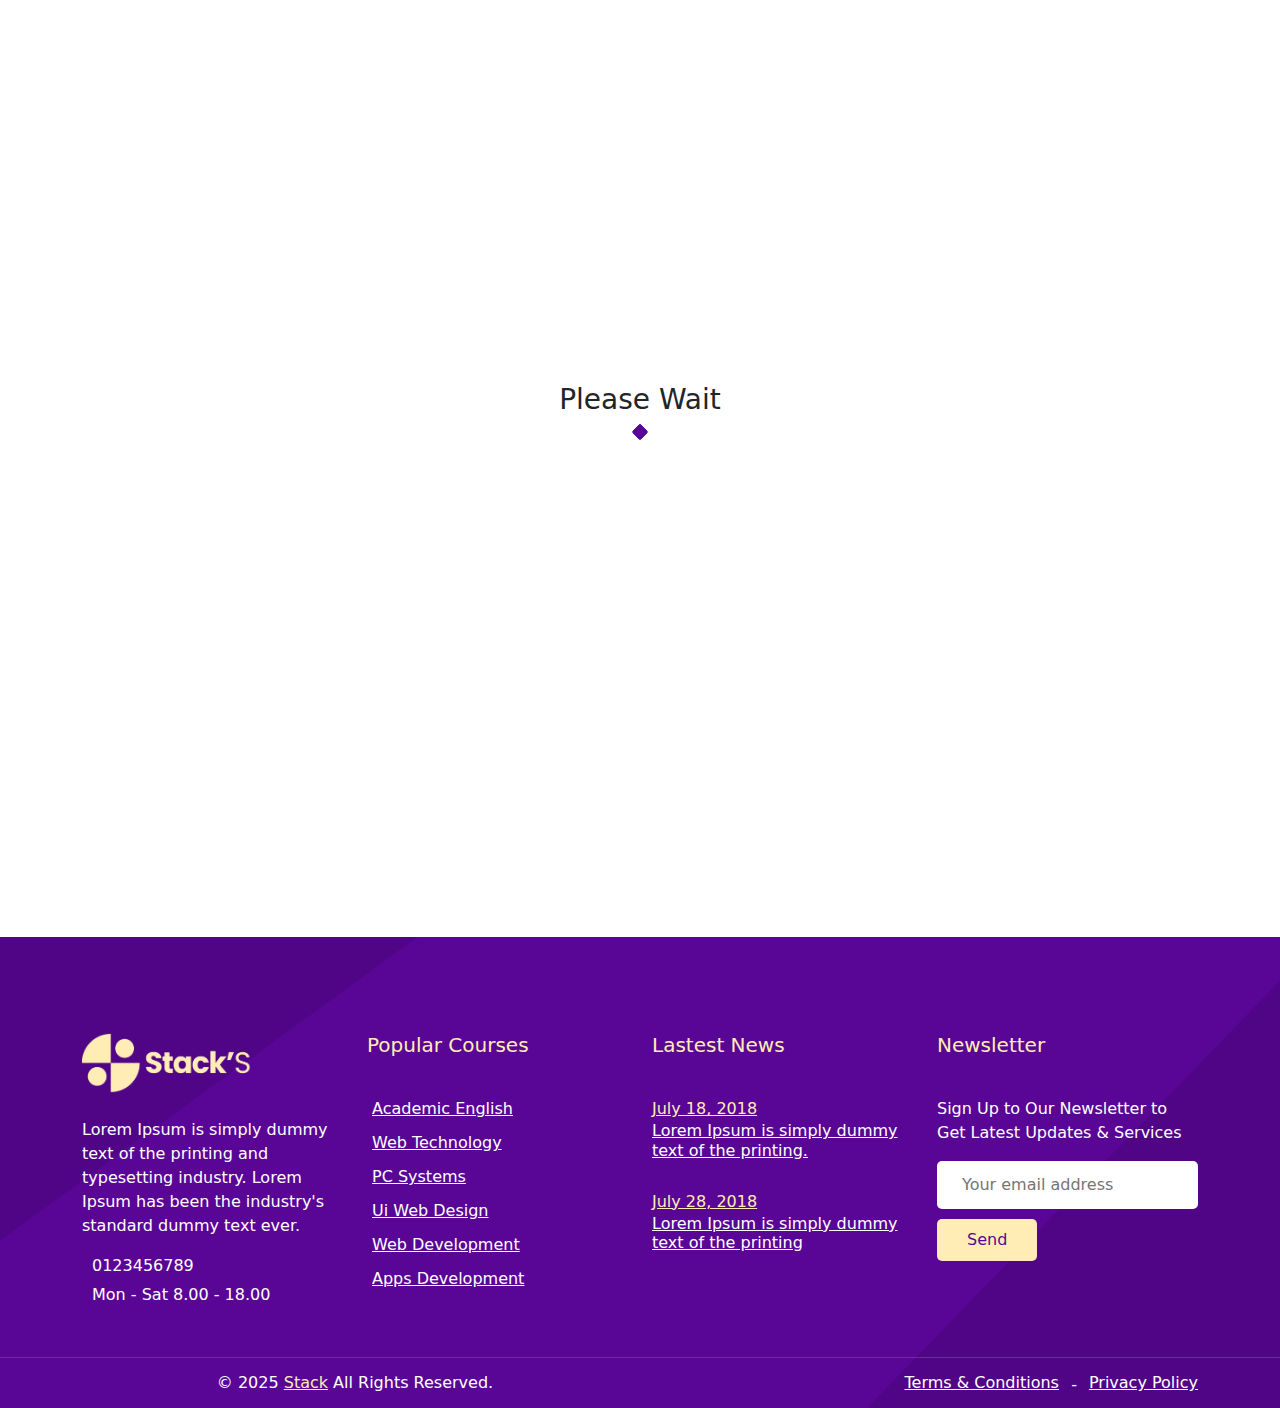
==== index.html @ 7b1290c4 "home page" ====
<!DOCTYPE html>
<html lang="en">
<head>
  <meta charset="UTF-8">
  <meta name="viewport" content="width=device-width, initial-scale=1.0">
  <title>Stack AI</title>
  <script src="https://kit.fontawesome.com/c951bb1c34.js" crossorigin="anonymous"></script>
  <link href="https://cdn.jsdelivr.net/npm/bootstrap@5.3.0/dist/css/bootstrap.min.css" rel="stylesheet">
  <script src="https://cdn.jsdelivr.net/npm/bootstrap@5.3.0/dist/js/bootstrap.bundle.min.js"></script>
  <link rel="preconnect" href="https://fonts.googleapis.com">
  <link rel="preconnect" href="https://fonts.gstatic.com" crossorigin>
  <link href="https://fonts.googleapis.com/css2?family=Poppins:ital,wght@0,100;0,200;0,300;0,400;0,500;0,600;0,700;0,800;0,900;1,100;1,200;1,300;1,400;1,500;1,600;1,700;1,800;1,900&display=swap" rel="stylesheet">
  <link rel="stylesheet" href="css/styles.css">
  <link rel="icon" type="image/x-icon" href="img/favicon.png">
</head>

<body onload="hideLoader()">
<!-- Loader -->
<div class="loader-container" id="loading">
  <h3 style="margin-bottom: 100px;">Please Wait</h3>
    <div class="loader-6">
        <div class="loader-square"></div>
        <div class="loader-square"></div>
        <div class="loader-square"></div>
        <div class="loader-square"></div>
        <div class="loader-square"></div>
        <div class="loader-square"></div>
        <div class="loader-square"></div>
    </div>
</div>

<!-- Navbar -->
<nav class="navbar navbar-expand-lg navbar-light bg-white border-bottom px-4">
    <div class="container-fluid">
        <!-- Left Section -->
        <a class="navbar-brand d-flex align-items-center" href="#">
            <img class="nav-logo" src="img/logo.png" alt="">
        </a>

        <!-- Toggle Button for Mobile -->
        <button class="navbar-toggler" type="button" data-bs-toggle="collapse" data-bs-target="#navbarSupportedContent" 
                aria-controls="navbarSupportedContent" aria-expanded="false" aria-label="Toggle navigation">
            <span class="navbar-toggler-icon"></span>
        </button>

        <!-- Collapsible Section -->
        <div class="collapse navbar-collapse" id="navbarSupportedContent">
            <!-- Search Bar -->
            <div class="position-relative me-lg-3 my-2 my-lg-0">
                <span class="search-icon"><i class="fa-solid fa-magnifying-glass"></i></span>
                <input type="text" class="form-control search-input" placeholder="Search Opportunities">
            </div>

            <!-- Center Section -->
            <ul class="navbar-nav mx-auto">
                <li class="nav-item"><a class="nav-link text-dark" href="#">Internships</a></li>
                <li class="nav-item"><a class="nav-link text-dark" href="#">Jobs</a></li>
                <li class="nav-item"><a class="nav-link text-dark" href="#">Competitions</a></li>
                <li class="nav-item"><a class="nav-link text-dark" href="#">Practice</a></li>
                <li class="nav-item dropdown">
                    <a class="nav-link dropdown-toggle text-dark" href="#" role="button" data-bs-toggle="dropdown">
                        More
                    </a>
                </li>
            </ul>

            <!-- Right Section -->
            <div class="d-flex align-items-center gap-3 right-section">
                <div class="position-relative">
                    <i class="fa-regular fa-comment fa-lg"></i>
                </div>
                <i class="fa-regular fa-bell fa-lg"></i>
                <div class="profile-circle">K</div>
                <button class="btn btn-outline-dark login-btn"><i class="fa-regular fa-plus"></i> Login</button>
                <button class="btn business-btn d-flex align-items-center">
                    <span class="fw-bold"><img src="img/icon.png" alt="">For Business
                </button>
            </div>
        </div>
    </div>
</nav>

<!-- Hero Section -->
<div class="container hero-container mt-5">

  <div class="left-hero">
      <div class="custom-banner">
          🌟 The most extensive and varied library of components available.
      </div>
      <h1 class="custom-heading position-relative d-inline-block">
          Design <br><span class="position-relative">Made Easy.</span>
      </h1>
      <div class="container d-flex justify-content-center gap-3 mt-4">
          <div class="custom-badge">
              🏆 <span class="fw-semibold text-secondary">#2 Product of the Day</span>
          </div>
          <div class="custom-badge">
              🅿️ <span class="fw-semibold text-secondary">#3 Product of the Week</span>
          </div>
      </div>
  </div>

  <div class="right-hero">
      <p class="hero-txt text-secondary mt-3">
          We create stunning world-class components and templates, making them easily accessible to everyone.
      </p>

      <!-- Icons -->
      <div class="mt-3 d-flex gap-3">
          <span class="text-secondary fs-2"><i class="fa-brands fa-react"></i></span>
          <span class="text-secondary fs-2"><i class="fa-brands fa-node-js"></i></span>
          <span class="text-secondary fs-2"><i class="fa-brands fa-css3"></i></span>
      </div>        

      <!-- CTA Button -->
      <button class="custom-button mt-4">Get Full Access Now</button>

      <!-- Reviews -->
      <div class="d-flex align-items-center mt-4 mx-3">
          <div class="review-images d-flex">
              <img src="https://randomuser.me/api/portraits/men/32.jpg" alt="User 1">
              <img src="https://randomuser.me/api/portraits/men/45.jpg" alt="User 2">
              <img src="https://randomuser.me/api/portraits/men/20.jpg" alt="User 3">
              <img src="https://randomuser.me/api/portraits/men/55.jpg" alt="User 4">
              <img src="https://randomuser.me/api/portraits/men/20.jpg" alt="User 3">
              <img src="https://randomuser.me/api/portraits/men/32.jpg" alt="User 1">
          </div>
          <div class="ms-3">
              <div>⭐⭐⭐⭐⭐ </div>
              <div>
                  <span class="fw-semibold text-secondary">965 Startups are launching faster</span>
              </div>
          </div>
      </div>
  </div>
</div>

<!-- Features Section -->
<div class="feature-container container mt-5">
  <div class="row text-center">
      <div class="col-md-4 mb-4">
          <div class="feature-icon"><i class="fa-regular fa-folder"></i></div>
          <h4 class="mt-3 fw-semibold">Diverse Components</h4>
          <p class="text-secondary">Access a rich library of meticulously crafted components, saving you design time.</p>
      </div>
      <div class="col-md-4 mb-4">
          <div class="feature-icon"><i class="fa-solid fa-hourglass"></i></div>
          <h4 class="mt-3 fw-semibold">Time and Cost Savings</h4>
          <p class="text-secondary">Reduce development time and costs by leveraging pre-built components.</p>
      </div>
      <div class="col-md-4 mb-4">
          <div class="feature-icon"><i class="fa-regular fa-star"></i></div>
          <h4 class="mt-3 fw-semibold">Consistent Aesthetics</h4>
          <p class="text-secondary">Ensure a polished, professional look with visually cohesive elements.</p>
      </div>
  </div>
</div>

<!-- Footer -->
<footer class="footer-section">
  <div class="footer-top">
    <div class="container">
      <div class="row">
        <div class="col-lg-3 col-md-6 col-sm-6">
          <div class="widget company-intro-widget">
            <a href="index.html" class="site-logo"><img src="img/logo-light.png" alt="logo"></a>
            <p>Lorem Ipsum is simply dummy text of the printing and typesetting industry. Lorem Ipsum has been the industry's standard dummy text ever.</p>
            <ul class="company-footer-contact-list">
              <li><i class="fas fa-phone"></i>0123456789</li>
              <li><i class="fas fa-clock"></i>Mon - Sat 8.00 - 18.00</li>
            </ul>
          </div>
        </div><!-- widget end -->
        <div class="col-lg-3 col-md-6 col-sm-6">
          <div class="widget course-links-widget">
            <h5 class="widget-title">Popular Courses</h5>
            <ul class="courses-link-list">
              <li><a href="#"><i class="fas fa-long-arrow-alt-right"></i>Academic English</a></li>
              <li><a href="#"><i class="fas fa-long-arrow-alt-right"></i>Web Technology</a></li>
              <li><a href="#"><i class="fas fa-long-arrow-alt-right"></i>PC Systems</a></li>
              <li><a href="#"><i class="fas fa-long-arrow-alt-right"></i>Ui Web Design</a></li>
              <li><a href="#"><i class="fas fa-long-arrow-alt-right"></i>Web Development</a></li>
              <li><a href="#"><i class="fas fa-long-arrow-alt-right"></i>Apps Development</a></li>
            </ul>
          </div>
        </div><!-- widget end -->
        <div class="col-lg-3 col-md-6 col-sm-6">
          <div class="widget latest-news-widget">
            <h5 class="widget-title">lastest news</h5>
            <ul class="small-post-list">
              <li>
                <div class="small-post-item">
                  <a href="#" class="post-date">July 18, 2018</a>
                  <h6 class="small-post-title"><a href="#">Lorem Ipsum is simply dummy text of the printing.</a></h6>
                </div>
              </li><!-- small-post-item end -->
              <li>
                <div class="small-post-item">
                  <a href="#" class="post-date">July 28, 2018</a>
                  <h6 class="small-post-title"><a href="#">Lorem Ipsum is simply dummy text of the printing</a></h6>
                </div>
              </li><!-- small-post-item end -->
            </ul>
          </div>
        </div><!-- widget end -->
        <div class="col-lg-3 col-md-6 col-sm-6">
          <div class="widget newsletter-widget">
            <h5 class="widget-title">Newsletter</h5>
            <div class="footer-newsletter">
              <p>Sign Up to Our Newsletter to Get Latest Updates & Services</p>
              <form class="news-letter-form">
                <input type="email" name="news-email" id="news-email" placeholder="Your email address">
                <input type="submit" value="Send">
              </form>
            </div>
          </div>
        </div><!-- widget end -->
      </div>
    </div> 
  </div>
  <div class="footer-bottom">
    <div class="container">
      <div class="row">
          <div class="col-md-6 col-sm-6 text-sm-left text-center">
            <span class="copy-right-text">© 2025 <a href="#">Stack</a> All Rights Reserved.</span>
          </div>
          <div class="col-md-6 col-sm-6">
            <ul class="terms-privacy d-flex justify-content-sm-end justify-content-center">
              <li><a href="#">Terms & Conditions</a></li>
              <li><a href="#">Privacy Policy</a></li>
            </ul>
          </div>
      </div>
    </div>
  </div><!-- footer-bottom end -->
</footer>
</body>
<script>
  function hideLoader() {
      setTimeout(() => {
          document.getElementById("loading").style.display = "none";
          document.getElementById("content").style.display = "block";
      }, 1000);
  }
</script>
</html>
---- css/styles.css ----
:root {
    --primary-color: #590696;
    --secondary-color: #8c52ff;
    --bacground: #ffedb5;
    --gradient-bg: radial-gradient(circle, rgba(89,6,150,1) 21%, rgba(140,82,255,1) 76%)
}

/* Loader Start */
.loader-container {
    position: fixed;
    width: 100%;
    height: 100%;
    background: white;
    display: flex;
    align-items: center;
    justify-content: center;
    z-index: 9999;
}
@keyframes square-animation {
    0%, 10% { left: 0; top: 0; }
    12.5%, 22.5% { left: 32px; top: 0; }
    25%, 35% { left: 64px; top: 0; }
    37.5%, 47.5% { left: 64px; top: 32px; }
    50%, 60% { left: 32px; top: 32px; }
    62.5%, 72.5% { left: 32px; top: 64px; }
    75%, 85% { left: 0; top: 64px; }
    87.5%, 97.5% { left: 0; top: 32px; }
    100% { left: 0; top: 0; }
}
.loader-6 {
    position: absolute;
    width: 96px;
    height: 96px;
    scale: 0.4;
    transform: rotate(45deg);
}
.loader-square {
    position: absolute;
    top: 0;
    left: 0;
    width: 28px;
    height: 28px;
    margin: 2px;
    border-radius: 4px;
    background: #590696;
    animation: square-animation 2s cubic-bezier(0.65, 0, 0.35, 1) infinite both;
}
.loader-square:nth-of-type(1) { animation-delay: -0.25s; }
.loader-square:nth-of-type(2) { animation-delay: -0.5s; }
.loader-square:nth-of-type(3) { animation-delay: -0.75s; }
.loader-square:nth-of-type(4) { animation-delay: -1s; }
.loader-square:nth-of-type(5) { animation-delay: -1.25s; }
.loader-square:nth-of-type(6) { animation-delay: -1.5s; }  
/* Loader End */

/* Navbar Start */
.nav-logo {
    width: 110px;
}
.search-input {
    border-radius: 50px;
    padding-left: 2.5rem;
    width: 250px;
    border: 1px solid #ddd;
}
.search-icon {
    position: absolute;
    left: 10px;
    top: 50%;
    transform: translateY(-50%);
    color: gray;
}
.profile-circle {
    width: 35px;
    height: 35px;
    background-color: #17a2b8;
    color: white;
    font-weight: bold;
    border-radius: 50%;
    display: flex;
    align-items: center;
    justify-content: center;
}
.business-btn {
    background-color: var(--bacground);
    display: flex;
    flex-direction: column;
    justify-content: center;
    border-radius: 50px;
    padding: 5px 15px;
    border: 1px solid #f0c040;
}
.business-btn img{
    width: 30px;
    padding-right: 10px;
}
.login-btn {
    border-radius: 50px;
    padding: 5px 15px;
    border: 1px solid #ccc;
}
.login-btn:hover {
    border: 1px solid #ccc;
    background-color: var(--primary-color);
}
@media (max-width: 991px) {
    .search-input {
        width: 100%;
    }
    .right-section {
        flex-direction: column;
        align-items: flex-start;
        gap: 10px;
        width: 100%;
    }
}
/* Navbar End */

/* Footer Start */
.footer-section ul {
    margin: 0;
    padding: 0;
    list-style: none;
}
.footer-section img {
    max-width: 100%;
    height: auto;
}
.footer-section {
    margin-top: 50px;
    background-color: var(--primary-color);
    position: relative;
    overflow: hidden;
    z-index: 9;
}
.footer-section:before {
    content: '';
    position: absolute;
    top: -146%;
    left: -18%;
    width: 44%;
    height: 257%;
    transform: rotate(54deg);
    background-color: #500587;
    -webkit-transform: rotate(54deg);
    -moz-transform: rotate(54deg);
    -ms-transform: rotate(54deg);
    -o-transform: rotate(54deg);
    z-index: -10;
}
.footer-section:after {
    position: absolute;
    content: '';
    background-color: #500587;
    top: -24%;
    right: 4%;
    width: 26%;
    height: 264%;
    transform: rotate(44deg);
    -webkit-transform: rotate(44deg);
    -moz-transform: rotate(44deg);
    -ms-transform: rotate(44deg);
    -o-transform: rotate(44deg);
    z-index: -10;
}
.footer-top {
    padding-top: 96px;
    padding-bottom: 50px;
}
.footer-top p,
.company-footer-contact-list li {
    color: #ffffff;
}
.company-footer-contact-list {
    margin-top: 10px;
}
.company-footer-contact-list li {
    display: flex;
    display: -webkit-flex;
    align-items: center;
}
.company-footer-contact-list li+li {
    margin-top: 5px;
}
.company-footer-contact-list li i {
    margin-right: 10px;
    font-size: 20px;
    display: inline-block;
}

.footer-top .site-logo {
    margin-bottom: 25px;
    display: block;
    max-width: 170px;
}
.widget-title {
    text-transform: capitalize;
}
.footer-top .widget-title {
    color: var(--bacground);
    margin-bottom: 40px;
}
.courses-link-list li+li {
    margin-top: 10px;
}
.courses-link-list li a {
    color: #ffffff;
    text-transform: capitalize;
    font-family: var(--para-font);
    font-weight: 400;
}
.courses-link-list li a:hover {
    color: var(--bacground);
}
.courses-link-list li i {
    margin-right: 5px;
}
.footer-top .small-post-title a {
    font-family: var(--para-font);
    color: #ffffff;
    font-weight: 400;
}
.small-post-item .post-date {
    color: var(--bacground);
    margin-bottom: 3px;
    font-family: var(--para-font);
    font-weight: 400;
}
.small-post-list li+li {
    margin-top: 30px;
}
.news-letter-form {
    margin-top: 15px;
}
.news-letter-form input {
    width: 100%;
    padding: 12px 25px;
    border-radius: 5px;
    -webkit-border-radius: 5px;
    -moz-border-radius: 5px;
    -ms-border-radius: 5px;
    -o-border-radius: 5px;
    border: none;
}
.news-letter-form input[type="submit"] {
    width: auto;
    border: none;
    background-color: var(--bacground);
    padding: 9px 30px;
    border-radius: 5px;
    -webkit-border-radius: 5px;
    -moz-border-radius: 5px;
    -ms-border-radius: 5px;
    -o-border-radius: 5px;
    color: var(--primary-color);
    margin-top: 10px;
}
.footer-bottom {
    padding: 13px 0;
    border-top: 1px solid rgba(255, 255, 255, 0.149);
}
.copy-right-text {
    color: #ffffff;
}
.copy-right-text a {
    color: var(--bacground);
}
.terms-privacy li+li {
    margin-left: 30px;
}
.terms-privacy li a {
    color: #ffffff;
    position: relative;
}
.terms-privacy li a:after {
    position: absolute;
    content: '-';
    color: #ffffff;
    display: inline-block;
    top: 0;
    right: -18px;
}
.terms-privacy li+li a:after {
    display: none;
}
/* Footer End */

/* Header Start */
.hero-container {
    display: flex;
    gap: 150px;
}
.custom-banner {
    border: 1px solid var(--primary-color);
    border-radius: 50px !important;
    color: var(--primary-color);
    font-weight: 500;
    border-radius: 8px;
    padding: 10px;
    text-align: ;
    max-width: 500px;
}
.custom-heading {
    font-size: 6em;
    font-weight: bold;
    background: var(--gradient-bg);
    -webkit-background-clip: text;
    -webkit-text-fill-color: transparent;
    display: inline-block; 
}
.custom-button {
    background: var(--gradient-bg);
    color: white;
    font-size: 1.2rem;
    padding: 12px 24px;
    border-radius: 30px;
    border: none;
}
.custom-button:hover {
    background-color: #1e8449;
}
.right-hero {
    max-width: 600px;
}
.hero-txt {
    font-size: 2em;
}
.review-images img {
    width: 40px;
    height: 40px;
    border-radius: 50%;
    border: 2px solid white;
    margin-left: -15px;
}
.custom-badge {
    background-color: #f5f5f5;
    padding: 8px 15px;
    border-radius: 8px;
    display: flex;
    align-items: center;
    gap: 8px;
}
/* Header End */

/* Feature Section Start */
.feature-icon {
    width: 50px;
    height: 50px;
    background: var(--gradient-bg);
    color: white;
    display: flex;
    align-items: center;
    justify-content: center;
    border-radius: 50%;
    font-size: 1.5rem;
    margin: auto;
}
.feature-container {
    margin-top: 80px !important;
}
/* Feature Section End */
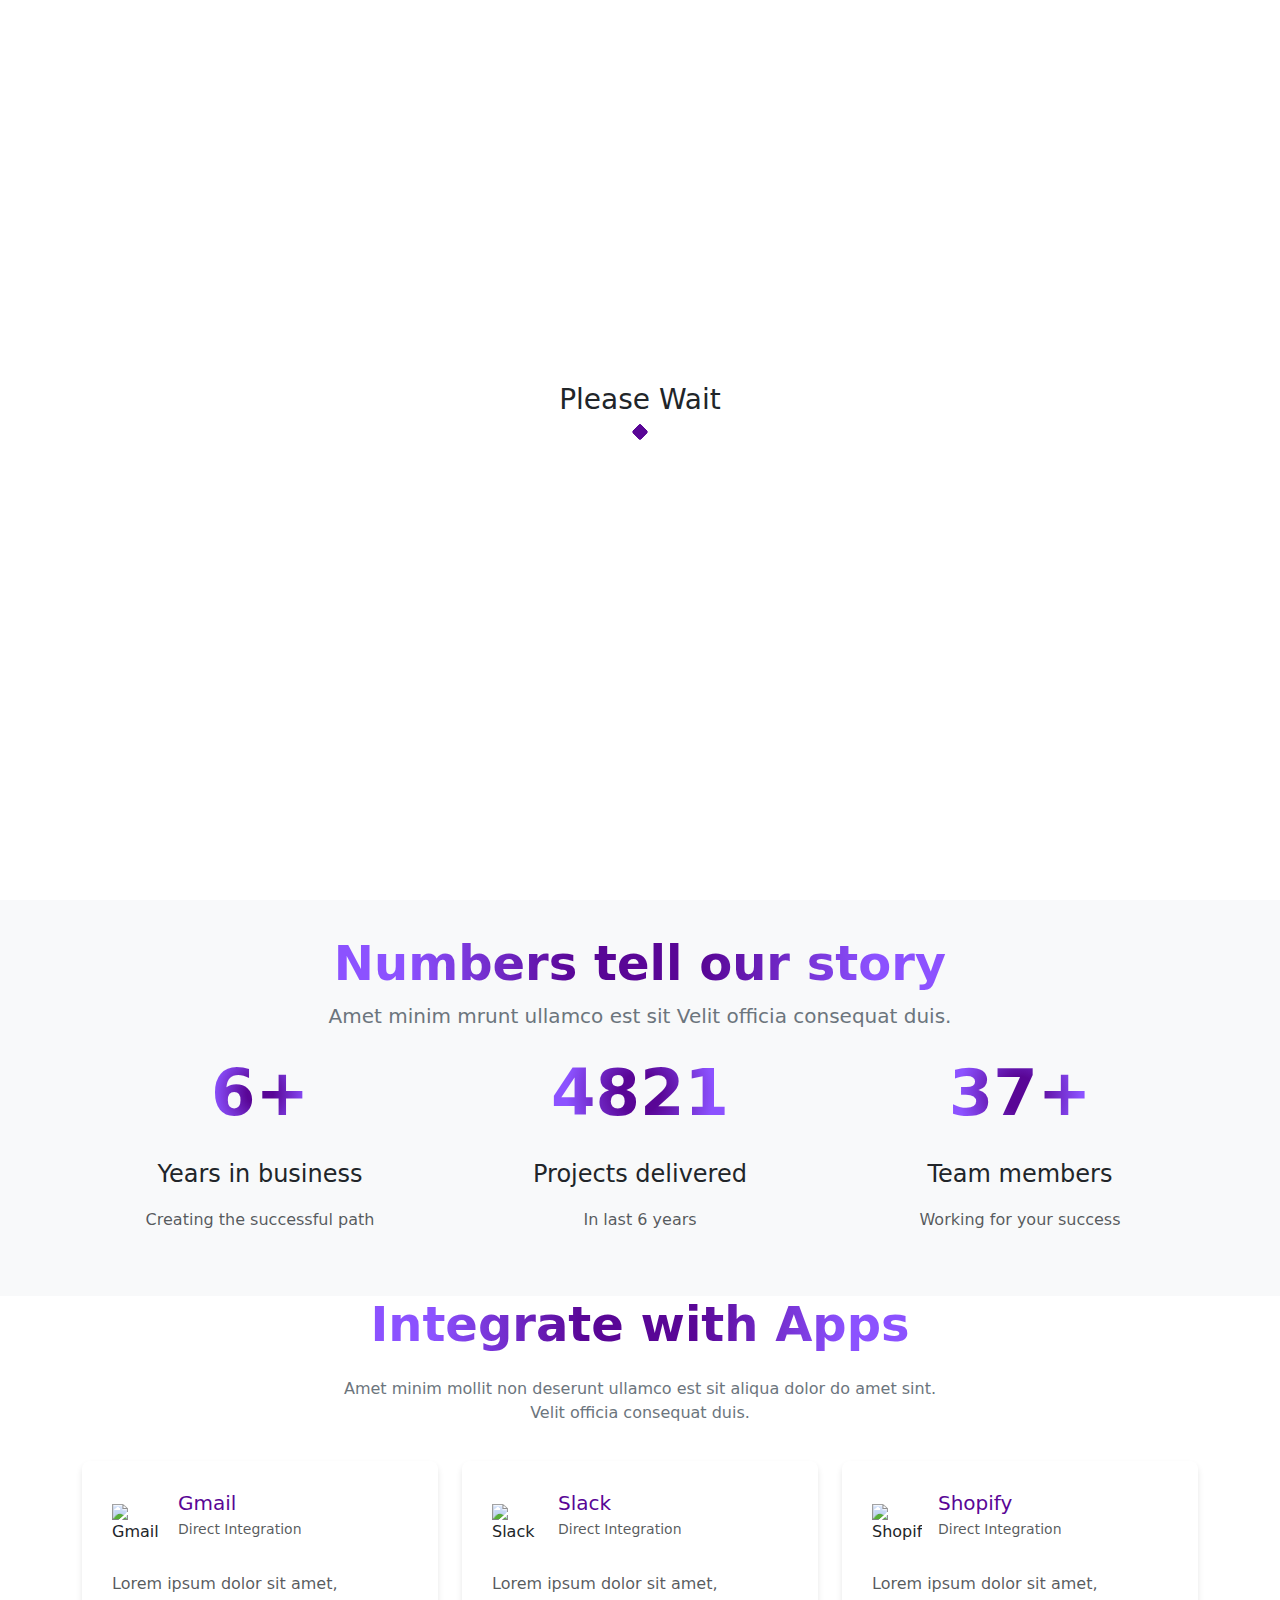
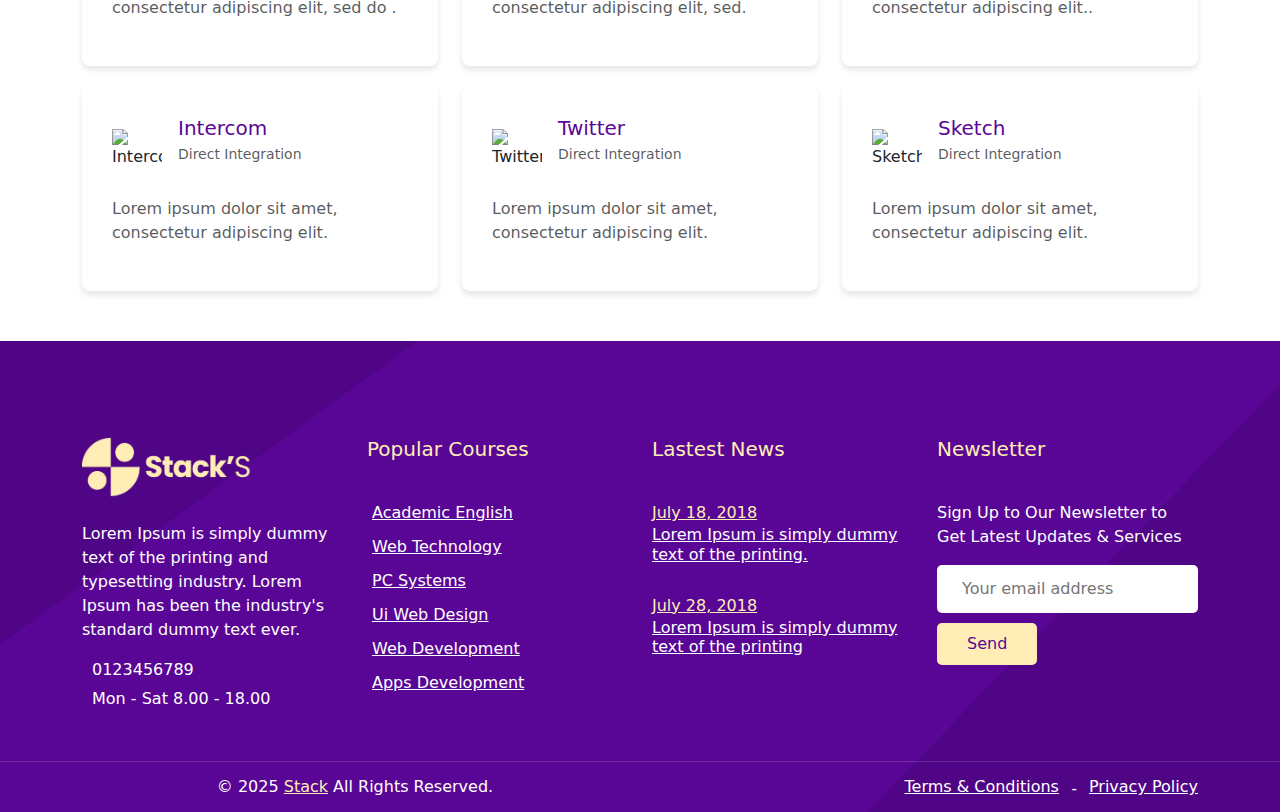
==== commit 95d841b9: "latest" ====
--- a/index.html
+++ b/index.html
@@ -4,14 +4,19 @@
   <meta charset="UTF-8">
   <meta name="viewport" content="width=device-width, initial-scale=1.0">
   <title>Stack AI</title>
+  <!-- Bootstrap CSS -->
+  <link rel="stylesheet" href="bootstrap-5.3.3-dist/css/bootstrap.min.css">
+  <!-- FontAwesome (still uses CDN) -->
   <script src="https://kit.fontawesome.com/c951bb1c34.js" crossorigin="anonymous"></script>
-  <link href="https://cdn.jsdelivr.net/npm/bootstrap@5.3.0/dist/css/bootstrap.min.css" rel="stylesheet">
-  <script src="https://cdn.jsdelivr.net/npm/bootstrap@5.3.0/dist/js/bootstrap.bundle.min.js"></script>
+  <!-- Google Fonts -->
   <link rel="preconnect" href="https://fonts.googleapis.com">
   <link rel="preconnect" href="https://fonts.gstatic.com" crossorigin>
-  <link href="https://fonts.googleapis.com/css2?family=Poppins:ital,wght@0,100;0,200;0,300;0,400;0,500;0,600;0,700;0,800;0,900;1,100;1,200;1,300;1,400;1,500;1,600;1,700;1,800;1,900&display=swap" rel="stylesheet">
+  <link href="https://fonts.googleapis.com/css2?family=Poppins:wght@100;200;300;400;500;600;700;800;900&display=swap" rel="stylesheet">
+  <!-- Custom Stylesheet -->
   <link rel="stylesheet" href="css/styles.css">
   <link rel="icon" type="image/x-icon" href="img/favicon.png">
+  <!-- Bootstrap JS (Bundle with Popper) -->
+  <script src="bootstrap-5.3.3-dist/js/bootstrap.bundle.min.js"></script>
 </head>
 
 <body onload="hideLoader()">
@@ -53,7 +58,7 @@
 
             <!-- Center Section -->
             <ul class="navbar-nav mx-auto">
-                <li class="nav-item"><a class="nav-link text-dark" href="#">Internships</a></li>
+                <li class="nav-item"><a class="nav-link text-dark" href="pricing.html">Pricing</a></li>
                 <li class="nav-item"><a class="nav-link text-dark" href="#">Jobs</a></li>
                 <li class="nav-item"><a class="nav-link text-dark" href="#">Competitions</a></li>
                 <li class="nav-item"><a class="nav-link text-dark" href="#">Practice</a></li>
@@ -88,7 +93,7 @@
           🌟 The most extensive and varied library of components available.
       </div>
       <h1 class="custom-heading position-relative d-inline-block">
-          Design <br><span class="position-relative">Made Easy.</span>
+          Design <br>Made Easy.</span>
       </h1>
       <div class="container d-flex justify-content-center gap-3 mt-4">
           <div class="custom-badge">
@@ -155,6 +160,145 @@
       </div>
   </div>
 </div>
+
+<!-- Number -->
+<section class="py-5 bg-light number">
+    <div class="container text-center">
+        <h2 class="fw-bold display-5 text-dark">Numbers tell our story</h2>
+        <p class="mt-0 lead text-secondary">Amet minim mrunt ullamco est sit Velit officia consequat duis.</p>
+
+        <div class="row mt-4">
+            <div class="col-md-4">
+                <h3 class="fw-bold display-3 gradient-text">6+</h3>
+                <p class="mt-3 fs-4 fw-medium text-dark">Years in business</p>
+                <p class="text-muted">Creating the successful path</p>
+            </div>
+
+            <div class="col-md-4">
+                <h3 class="fw-bold display-3 gradient-text">4821</h3>
+                <p class="mt-3 fs-4 fw-medium text-dark">Projects delivered</p>
+                <p class="text-muted">In last 6 years</p>
+            </div>
+
+            <div class="col-md-4">
+                <h3 class="fw-bold display-3 gradient-text">37+</h3>
+                <p class="mt-3 fs-4 fw-medium text-dark">Team members</p>
+                <p class="text-muted">Working for your success</p>
+            </div>
+        </div>
+    </div>
+</section>
+
+<!-- Pricing Table -->
+
+<!-- Integration -->
+<section>
+  <div class="container integration-container">
+    <div class="text-center">
+        <h2 class="fw-bold display-5">Integrate with Apps</h2>
+        <p class="text-secondary mt-3 mx-auto" style="max-width: 600px;">
+            Amet minim mollit non deserunt ullamco est sit aliqua dolor do amet sint. Velit officia consequat duis.
+        </p>
+    </div>
+      <div class="row mt-1">
+          <!-- Card 1 -->
+          <div class="col-md-6 col-lg-4">
+              <div class="integration-card">
+                  <div class="d-flex align-items-center">
+                      <img src="https://cdn.rareblocks.xyz/collection/celebration/images/integration/3/gmail-logo.png" alt="Gmail">
+                      <div class="ms-3">
+                          <h5 class="mb-1">Gmail</h5>
+                          <p class="text-muted small">Direct Integration</p>
+                      </div>
+                  </div>
+                  <p class="mt-3 text-muted">
+                      Lorem ipsum dolor sit amet, consectetur adipiscing elit, sed do .
+                  </p>
+              </div>
+          </div>
+
+          <!-- Card 2 -->
+          <div class="col-md-6 col-lg-4">
+              <div class="integration-card">
+                  <div class="d-flex align-items-center">
+                      <img src="https://cdn.rareblocks.xyz/collection/celebration/images/integration/3/slack-logo.png" alt="Slack">
+                      <div class="ms-3">
+                          <h5 class="mb-1">Slack</h5>
+                          <p class="text-muted small">Direct Integration</p>
+                      </div>
+                  </div>
+                  <p class="mt-3 text-muted">
+                      Lorem ipsum dolor sit amet, consectetur adipiscing elit, sed.
+                  </p>
+              </div>
+          </div>
+
+          <!-- Card 3 -->
+          <div class="col-md-6 col-lg-4">
+              <div class="integration-card">
+                  <div class="d-flex align-items-center">
+                      <img src="https://cdn.rareblocks.xyz/collection/celebration/images/integration/3/shopify-logo.png" alt="Shopify">
+                      <div class="ms-3">
+                          <h5 class="mb-1">Shopify</h5>
+                          <p class="text-muted small">Direct Integration</p>
+                      </div>
+                  </div>
+                  <p class="mt-3 text-muted">
+                      Lorem ipsum dolor sit amet, consectetur adipiscing elit..
+                  </p>
+              </div>
+          </div>
+
+          <!-- Card 4 -->
+          <div class="col-md-6 col-lg-4">
+              <div class="integration-card">
+                  <div class="d-flex align-items-center">
+                      <img src="https://cdn.rareblocks.xyz/collection/celebration/images/integration/3/intercom-logo.png" alt="Intercom">
+                      <div class="ms-3">
+                          <h5 class="mb-1">Intercom</h5>
+                          <p class="text-muted small">Direct Integration</p>
+                      </div>
+                  </div>
+                  <p class="mt-3 text-muted">
+                      Lorem ipsum dolor sit amet, consectetur adipiscing elit.
+                  </p>
+              </div>
+          </div>
+
+          <!-- Card 5 -->
+          <div class="col-md-6 col-lg-4">
+              <div class="integration-card">
+                  <div class="d-flex align-items-center">
+                      <img src="https://cdn.rareblocks.xyz/collection/celebration/images/integration/3/twitter-logo.png" alt="Twitter">
+                      <div class="ms-3">
+                          <h5 class="mb-1">Twitter</h5>
+                          <p class="text-muted small">Direct Integration</p>
+                      </div>
+                  </div>
+                  <p class="mt-3 text-muted">
+                      Lorem ipsum dolor sit amet, consectetur adipiscing elit.
+                  </p>
+              </div>
+          </div>
+
+          <!-- Card 6 -->
+          <div class="col-md-6 col-lg-4">
+              <div class="integration-card">
+                  <div class="d-flex align-items-center">
+                      <img src="https://cdn.rareblocks.xyz/collection/celebration/images/integration/3/sketch-logo.png" alt="Sketch">
+                      <div class="ms-3">
+                          <h5 class="mb-1">Sketch</h5>
+                          <p class="text-muted small">Direct Integration</p>
+                      </div>
+                  </div>
+                  <p class="mt-3 text-muted">
+                      Lorem ipsum dolor sit amet, consectetur adipiscing elit.
+                  </p>
+              </div>
+          </div>
+      </div>
+  </div>
+</section>
 
 <!-- Footer -->
 <footer class="footer-section">
--- a/css/styles.css
+++ b/css/styles.css
@@ -1,9 +1,21 @@
+@import url("https://fonts.googleapis.com/css2?family=Inter:wght@400;500;600;700&display=swap");
 :root {
     --primary-color: #590696;
     --secondary-color: #8c52ff;
     --bacground: #ffedb5;
-    --gradient-bg: radial-gradient(circle, rgba(89,6,150,1) 21%, rgba(140,82,255,1) 76%)
-}
+    --gradient-bg: radial-gradient(circle, rgba(89,6,150,1) 21%, rgba(140,82,255,1) 76%);
+    --baseColor: #656c7c;
+    --baseSize: 16px;
+    --baseLineHeight: 1.5;
+    --fontFamily: Inter, sans-serif;
+    --pink: #ea4c89;
+    --pinkLight: #ffecf0;
+    --blue: #1769ff;
+    --redTick: url("data:image/svg+xml,%3Csvg width='18' height='14' fill='none' xmlns='http://www.w3.org/2000/svg'%3E%3Cpath d='M16.552.134 5.717 10.97 1.448 6.701 0 8.149l5.717 5.717L18 1.583 16.552.134Z' fill='%23EA455F'/%3E%3C/svg%3E%0A");
+    --whiteTick: url("data:image/svg+xml,%3Csvg width='18' height='14' fill='none' xmlns='http://www.w3.org/2000/svg'%3E%3Cpath d='M16.552.134 5.717 10.97 1.448 6.701 0 8.149l5.717 5.717L18 1.583 16.552.134Z' fill='%23FFFFFF'/%3E%3C/svg%3E%0A");
+    --close: url("data:image/svg+xml,%3Csvg width='18' height='18' fill='none' xmlns='http://www.w3.org/2000/svg'%3E%3Cpath d='M18 1.414 16.586 0 9 7.586 1.414 0 0 1.414 7.586 9 0 16.586 1.414 18 9 10.414 16.586 18 18 16.586 10.414 9 18 1.414Z' fill='%23B1B8C9'/%3E%3C/svg%3E");
+    --entpIcon: url("data:image/svg+xml,%3Csvg width='42' height='42' fill='none' xmlns='http://www.w3.org/2000/svg'%3E%3Cpath d='M3.813 11.077 21 1.155l17.187 9.922v19.846L21 40.845 3.813 30.923V11.077Z' stroke='%23fff' stroke-width='2'/%3E%3Ccircle cx='21' cy='21' r='8' stroke='%23fff' stroke-width='2'/%3E%3C/svg%3E");
+  }
 
 /* Loader Start */
 .loader-container {
@@ -297,8 +309,7 @@
     font-weight: 500;
     border-radius: 8px;
     padding: 10px;
-    text-align: ;
-    max-width: 500px;
+    max-width: 550px;
 }
 .custom-heading {
     font-size: 6em;
@@ -358,4 +369,296 @@
 .feature-container {
     margin-top: 80px !important;
 }
-/* Feature Section End */+/* Feature Section End */
+
+
+/* Integration Start */
+.integration-card {
+    border-radius: 8px;
+    box-shadow: 0px 4px 6px rgba(0, 0, 0, 0.1);
+    overflow: hidden;
+    background: white;
+    padding: 30px;
+    margin-top: 20px;
+}
+.integration-card img {
+    width: 50px;
+    height: auto;
+}
+.integration-container h2 {
+    font-weight: bold;
+    background: var(--gradient-bg);
+    -webkit-background-clip: text;
+    -webkit-text-fill-color: transparent;
+    display: inline-block; 
+}
+.integration-container h5 {
+    color: var(--primary-color);
+}
+/* Integration End */
+
+/* Numbers */
+.number h3, .number h2 {
+    font-weight: bold;
+    background: var(--gradient-bg);
+    -webkit-background-clip: text;
+    -webkit-text-fill-color: transparent;
+    display: inline-block;    
+}
+
+/* Pricing Table */
+.plans {
+  width: 96%;
+  max-width: 1128px;
+  margin: 0 auto;
+}
+.plans__container {
+  padding: 1rem 0 2rem;
+}
+
+.plansHero {
+  text-align: center;
+  padding: 1rem 0 1.5rem;
+  line-height: 1.21;
+}
+.plansHero__title {
+  font-weight: 700;
+  font-size: 2rem;
+  margin: 0 0 1rem 0;
+  color: #000;
+}
+.plansHero__subtitle {
+  margin: 0;
+}
+
+.planItem {
+  --border: 1px solid #e6e6e6;
+  --bgColor: #fff;
+  --boxShadow: none;
+  background-color: var(--bgColor);
+  border: var(--border);
+  border-radius: 1rem;
+  box-shadow: var(--boxShadow);
+  padding: 2rem 1.5rem;
+  display: inline-flex;
+  flex-direction: column;
+}
+.planItem__container {
+  --direction: column;
+  display: grid;
+  grid-auto-flow: var(--direction);
+  grid-auto-columns: 1fr;
+  gap: 1.5rem;
+}
+.planItem .price {
+  --priceMargin: 2rem 0;
+}
+.planItem--pro {
+  --border: 0;
+  --boxShadow: 0px 14px 30px rgba(204, 204, 204, 0.32);
+}
+.planItem--pro .label {
+  background: var(--secondary-color);
+  --labelColor: #fff;
+}
+.planItem--entp {
+    background: var(--gradient-bg);
+}
+.planItem--entp .price-card {
+  --titleColor: #fff;
+  --descColor: rgb(255 255 255 / 80%);
+}
+.planItem--entp .card__icon {
+  background-image: var(--entpIcon);
+  background-size: cover;
+}
+.planItem--entp .price,
+.planItem--entp .featureList {
+  --color: #fff;
+}
+.planItem--entp .featureList {
+  --icon: var(--whiteTick);
+}
+.planItem .button {
+  margin-top: auto;
+}
+
+.button {
+  --color: var(--primary-color);
+  --shadowColor: rgb(234 76 137 / 30%);
+  border: 1px solid var(--primary-color);
+  border-radius: 0.5rem;
+  display: block;
+  width: 100%;
+  padding: 1rem 1.5rem;
+  line-height: inherit;
+  font-family: inherit;
+  font-size: 1rem;
+  font-weight: 600;
+  background-color: var(--bgColor);
+  color: var(--color);
+  cursor: pointer;
+  transition: all 0.1s ease-in-out;
+  -webkit-user-select: none;
+     -moz-user-select: none;
+      -ms-user-select: none;
+          user-select: none;
+}
+.button--pink {
+  background-color: var(--secondary-color);
+  color: white;
+  --shadowColor: rgb(234 76 137 / 50%);
+}
+.button--white {
+  background-color: white;
+  color: var(--primary-color);
+}
+.button:hover {
+  transform: translateY(-2px);
+  box-shadow: 0px 6px 10px var(--shadowColor);
+}
+.button:focus-visible {
+  outline-offset: 2px;
+  outline: 2px solid var(--outline);
+}
+
+.price-card {
+  --titleColor: #000;
+  --descColor: var(--baseColor);
+}
+.card__header {
+  display: flex;
+  gap: 1rem;
+  align-items: center;
+}
+.card__icon {
+  width: 2.625rem;
+  height: 2.625rem;
+}
+.card h2 {
+  color: var(--titleColor);
+  font-size: 1.5rem;
+  line-height: 1.2;
+  font-weight: 400;
+  margin: 0;
+  flex-grow: 1;
+}
+.card__desc {
+  margin: 1.5rem 0 0;
+  color: var(--descColor);
+}
+
+.label {
+  --labelColor: var(--baseColor);
+  --labelBg: #e5e5e5;
+  font-weight: 600;
+  line-height: 1.25;
+  font-size: 1rem;
+  text-align: center;
+  padding: 0.625rem 1.125rem;
+  border-radius: 2rem;
+  -webkit-user-select: none;
+     -moz-user-select: none;
+      -ms-user-select: none;
+          user-select: none;
+  background-color: var(--labelBg);
+  color: var(--labelColor);
+}
+
+.price {
+  --color: #000;
+  --priceMargin: 0;
+  display: flex;
+  color: var(--color);
+  align-items: center;
+  gap: 0.5625rem;
+  font-weight: 600;
+  font-size: 2rem;
+  margin: var(--priceMargin);
+}
+.price span {
+  font-size: 1rem;
+  font-weight: 400;
+  color: var(--baseColor);
+}
+
+.featureList {
+  --color: #000;
+  --icon: var(--redTick);
+  --height: 0.875rem;
+  margin: 0 0 2.75rem;
+  padding: 0;
+  font-weight: 500;
+}
+.featureList li {
+  margin-top: -15px;
+  color: var(--color);
+  margin-bottom: 2rem;
+  display: flex;
+  align-items: center;
+  gap: 1rem;
+}
+.featureList li:before {
+  content: "";
+  background-image: var(--icon);
+  background-size: cover;
+  display: block;
+  width: 1.125rem;
+  height: var(--height);
+}
+.featureList li:last-child {
+  margin-bottom: 0;
+}
+.featureList li.disabled {
+  --color: #b1b8c9;
+  --height: 1.125rem;
+  --icon: var(--close);
+}
+
+.symbol {
+  --big: 2.625rem;
+  --small: 1.5rem;
+  --radius: 0.25rem;
+  border: 2px solid var(--blue);
+  width: var(--big);
+  height: var(--big);
+  border-radius: var(--radius);
+  position: relative;
+}
+.symbol--rounded {
+  --radius: 2rem;
+}
+.symbol:after {
+  content: "";
+  box-sizing: border-box;
+  display: block;
+  position: absolute;
+  border: 2px solid var(--pink);
+  width: var(--small);
+  height: var(--small);
+  border-radius: var(--radius);
+  top: 50%;
+  left: 50%;
+  transform: translate(-50%, -50%);
+}
+
+@media screen and (max-width: 640px) {
+  .plans {
+    max-width: 480px;
+    width: 90%;
+  }
+
+  .planItem__container {
+    --direction: row;
+  }
+}
+@media screen and (min-width: 641px) and (max-width: 768px) {
+  :root {
+    --baseSize: 12px;
+  }
+}
+@media screen and (min-width: 769px) and (max-width: 1080px) {
+  :root {
+    --baseSize: 14px;
+  }
+}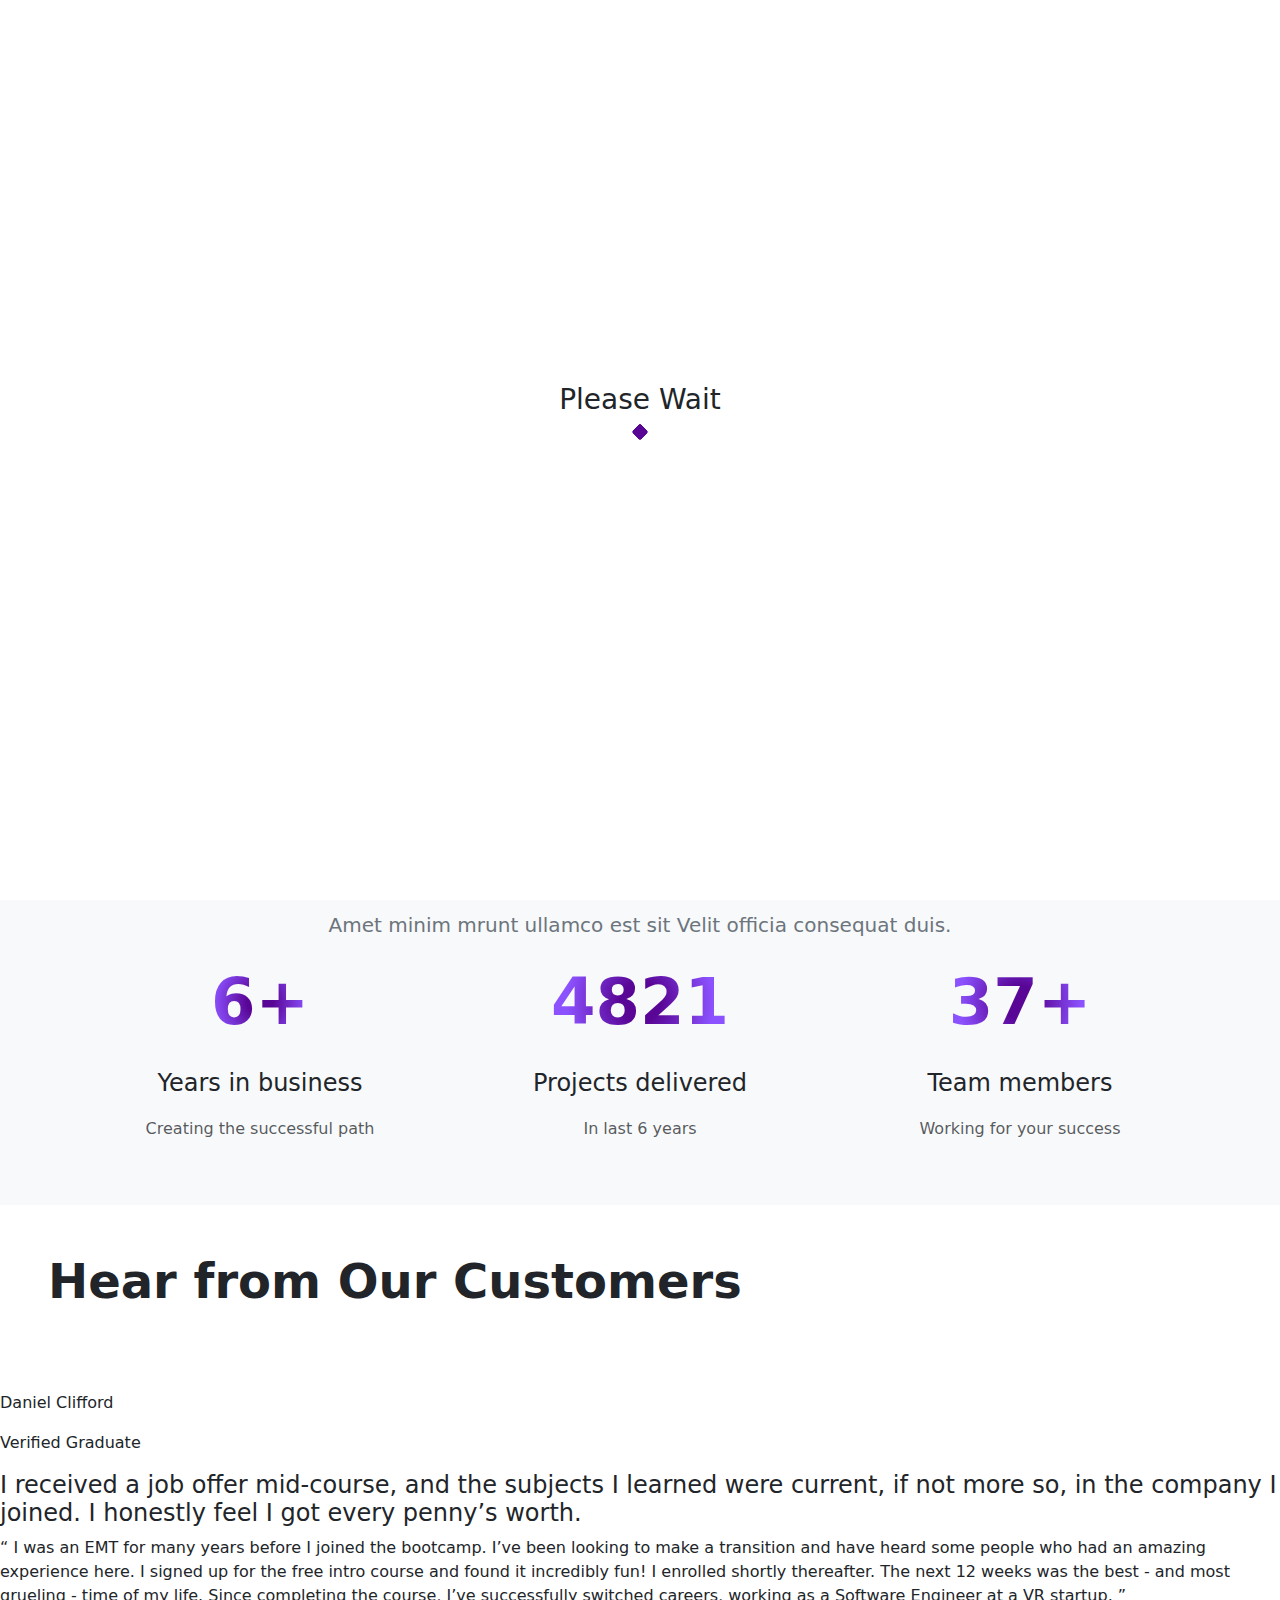
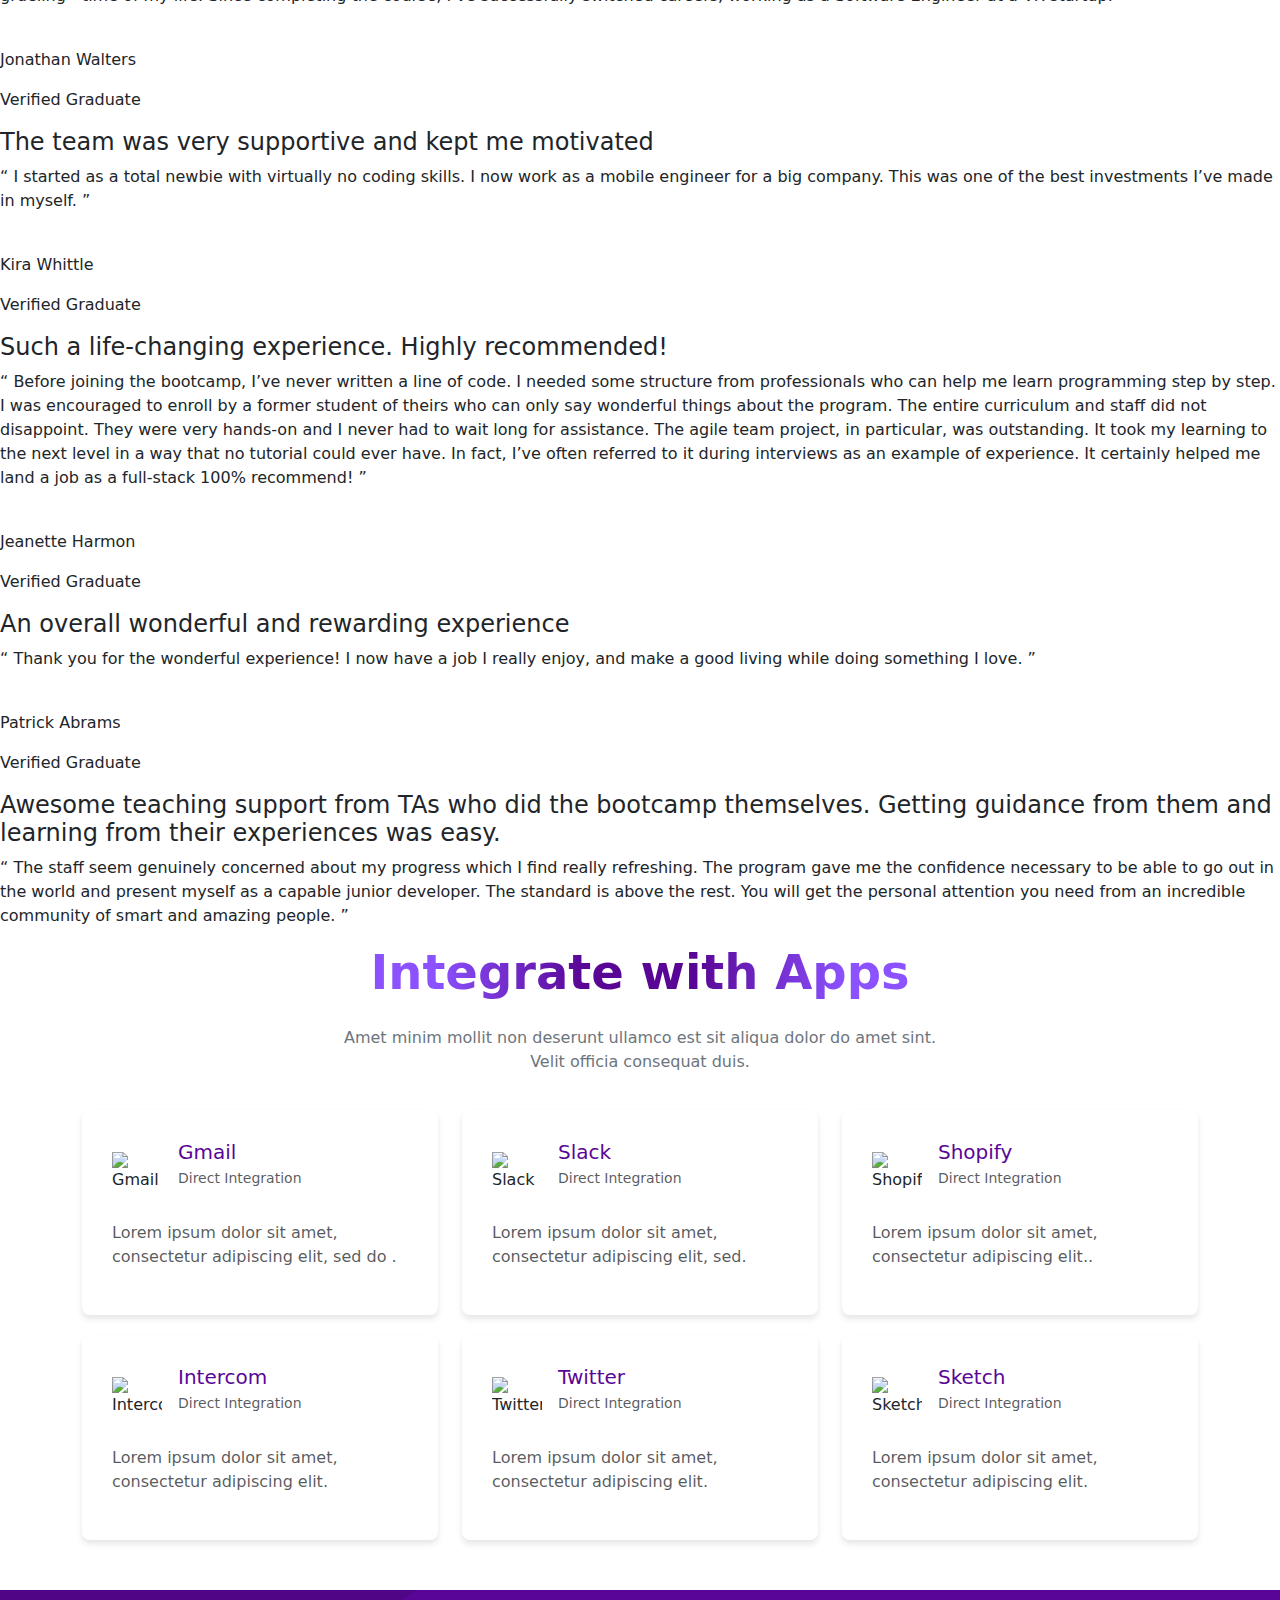
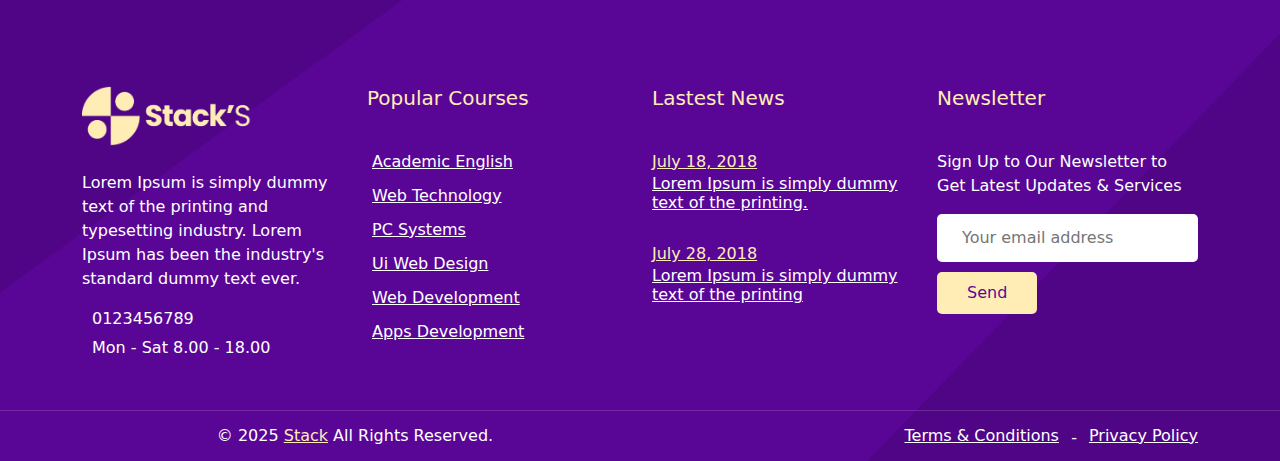
==== commit 2980876b: "updated" ====
--- a/index.html
+++ b/index.html
@@ -58,10 +58,10 @@
 
             <!-- Center Section -->
             <ul class="navbar-nav mx-auto">
+                <li class="nav-item"><a class="nav-link text-dark" href="#">About-Us</a></li>
+                <li class="nav-item"><a class="nav-link text-dark" href="#">Features</a></li>
                 <li class="nav-item"><a class="nav-link text-dark" href="pricing.html">Pricing</a></li>
-                <li class="nav-item"><a class="nav-link text-dark" href="#">Jobs</a></li>
-                <li class="nav-item"><a class="nav-link text-dark" href="#">Competitions</a></li>
-                <li class="nav-item"><a class="nav-link text-dark" href="#">Practice</a></li>
+                <li class="nav-item"><a class="nav-link text-dark" href="#">Contact-Us</a></li>
                 <li class="nav-item dropdown">
                     <a class="nav-link dropdown-toggle text-dark" href="#" role="button" data-bs-toggle="dropdown">
                         More
@@ -90,10 +90,10 @@
 
   <div class="left-hero">
       <div class="custom-banner">
-          🌟 The most extensive and varied library of components available.
+          🌟 AI-powered feedback analysis to prioritize what truly matters.
       </div>
       <h1 class="custom-heading position-relative d-inline-block">
-          Design <br>Made Easy.</span>
+          Stack <br>SenseAI.</span>
       </h1>
       <div class="container d-flex justify-content-center gap-3 mt-4">
           <div class="custom-badge">
@@ -107,7 +107,7 @@
 
   <div class="right-hero">
       <p class="hero-txt text-secondary mt-3">
-          We create stunning world-class components and templates, making them easily accessible to everyone.
+        We transform feedback into powerful insights, helping you build what your users truly need.
       </p>
 
       <!-- Icons -->
@@ -144,19 +144,19 @@
 <div class="feature-container container mt-5">
   <div class="row text-center">
       <div class="col-md-4 mb-4">
-          <div class="feature-icon"><i class="fa-regular fa-folder"></i></div>
-          <h4 class="mt-3 fw-semibold">Diverse Components</h4>
-          <p class="text-secondary">Access a rich library of meticulously crafted components, saving you design time.</p>
+          <div class="feature-icon"><i class="fa fa-android" aria-hidden="true"></i></div>
+          <h4 class="mt-3 fw-semibold">AI Sentiment Insights</h4>
+          <p class="text-secondary">Extract and analyze real-time social media feedback for instant insights.</p>
       </div>
       <div class="col-md-4 mb-4">
-          <div class="feature-icon"><i class="fa-solid fa-hourglass"></i></div>
-          <h4 class="mt-3 fw-semibold">Time and Cost Savings</h4>
-          <p class="text-secondary">Reduce development time and costs by leveraging pre-built components.</p>
+          <div class="feature-icon"><i class="fa fa-line-chart" aria-hidden="true"></i></div>
+          <h4 class="mt-3 fw-semibold">Market Intelligence</h4>
+          <p class="text-secondary">Benchmark against competitors, identify key influencers, and leverage social insights.</p>
       </div>
       <div class="col-md-4 mb-4">
-          <div class="feature-icon"><i class="fa-regular fa-star"></i></div>
-          <h4 class="mt-3 fw-semibold">Consistent Aesthetics</h4>
-          <p class="text-secondary">Ensure a polished, professional look with visually cohesive elements.</p>
+          <div class="feature-icon"><i class="fa fa-file-text-o" aria-hidden="true"></i></div>
+          <h4 class="mt-3 fw-semibold">Real-Time Visual Reports</h4>
+          <p class="text-secondary">Transform feedback into interactive dashboards and AI-powered reports.</p>
       </div>
   </div>
 </div>
@@ -189,7 +189,92 @@
     </div>
 </section>
 
-<!-- Pricing Table -->
+<!-- Testimonial -->
+<div class="outerdiv">
+    <h2 class="p-5 fw-bold display-5">Hear from Our Customers</h2>
+    <div class="innerdiv">
+      <!-- div1 -->
+      <div class="div1 eachdiv">
+        <div class="userdetails">
+          <div class="imgbox">
+            <img src="https://raw.githubusercontent.com/RahulSahOfficial/testimonials_grid_section/5532c958b7d3c9b910a216b198fdd21c73112d84/images/image-daniel.jpg" alt="">
+          </div>
+          <div class="detbox">
+            <p class="name">Daniel Clifford</p>
+            <p class="designation">Verified Graduate</p>
+          </div>
+        </div>
+        <div class="review">
+          <h4>I received a job offer mid-course, and the subjects I learned were current, if not more so, in the company I joined. I honestly feel I got every penny’s worth.</h4>
+        <p>“ I was an EMT for many years before I joined the bootcamp. I’ve been looking to make a transition and have heard some people who had an amazing experience here. I signed up for the free intro course and found it incredibly fun! I enrolled shortly thereafter. The next 12 weeks was the best - and most grueling - time of my life. Since completing the course, I’ve successfully switched careers, working as a Software Engineer at a VR startup. ”</p>
+        </div>
+      </div>
+      <!-- div2 -->
+      <div class="div2 eachdiv">
+        <div class="userdetails">
+          <div class="imgbox">
+            <img src="https://raw.githubusercontent.com/RahulSahOfficial/testimonials_grid_section/5532c958b7d3c9b910a216b198fdd21c73112d84/images/image-jonathan.jpg" alt="">
+          </div>
+          <div class="detbox">
+            <p class="name">Jonathan Walters</p>
+            <p class="designation">Verified Graduate</p>
+          </div>
+        </div>
+        <div class="review">
+          <h4>The team was very supportive and kept me motivated</h4>
+        <p>“ I started as a total newbie with virtually no coding skills. I now work as a mobile engineer for a big company. This was one of the best investments I’ve made in myself. ”</p>
+        </div>
+      </div>
+      <!-- div3 -->
+      <div class="div3 eachdiv">
+        <div class="userdetails">
+          <div class="imgbox">
+            <img src="https://raw.githubusercontent.com/RahulSahOfficial/testimonials_grid_section/5532c958b7d3c9b910a216b198fdd21c73112d84/images/image-kira.jpg" alt="">
+          </div>
+          <div class="detbox">
+            <p class="name dark">Kira Whittle</p>
+            <p class="designation dark">Verified Graduate</p>
+          </div>
+        </div>
+        <div class="review dark">
+          <h4>Such a life-changing experience. Highly recommended!</h4>
+          <p>“ Before joining the bootcamp, I’ve never written a line of code. I needed some structure from professionals who can help me learn programming step by step. I was encouraged to enroll by a former student of theirs who can only say wonderful things about the program. The entire curriculum and staff did not disappoint. They were very hands-on and I never had to wait long for assistance. The agile team project, in particular, was outstanding. It took my learning to the next level in a way that no tutorial could ever have. In fact, I’ve often referred to it during interviews as an example of experience. It certainly helped me land a job as a full-stack 100% recommend! ”</p>
+        </div>
+      </div>
+      <!-- div4 -->
+      <div class="div4 eachdiv">
+        <div class="userdetails">
+          <div class="imgbox">
+            <img src="https://raw.githubusercontent.com/RahulSahOfficial/testimonials_grid_section/5532c958b7d3c9b910a216b198fdd21c73112d84/images/image-jeanette.jpg" alt="">
+          </div>
+          <div class="detbox">
+            <p class="name dark">Jeanette Harmon</p>
+            <p class="designation dark">Verified Graduate</p>
+          </div>
+        </div>
+        <div class="review dark">
+          <h4>An overall wonderful and rewarding experience</h4>
+        <p>“ Thank you for the wonderful experience! I now have a job I really enjoy, and make a good living while doing something I love. ”</p>
+        </div>
+      </div>
+      <!-- div5 -->
+      <div class="div5 eachdiv">
+        <div class="userdetails">
+          <div class="imgbox">
+            <img src="https://raw.githubusercontent.com/RahulSahOfficial/testimonials_grid_section/5532c958b7d3c9b910a216b198fdd21c73112d84/images/image-patrick.jpg" alt="">
+          </div>
+          <div class="detbox">
+            <p class="name">Patrick Abrams</p>
+            <p class="designation">Verified Graduate</p>
+          </div>
+        </div>
+        <div class="review">
+          <h4>Awesome teaching support from TAs who did the bootcamp themselves. Getting guidance from them and learning from their experiences was easy.</h4>
+        <p>“ The staff seem genuinely concerned about my progress which I find really refreshing. The program gave me the confidence necessary to be able to go out in the world and present myself as a capable junior developer. The standard is above the rest. You will get the personal attention you need from an incredible community of smart and amazing people. ”</p>
+        </div>
+      </div>
+    </div>
+  </div>
 
 <!-- Integration -->
 <section>
